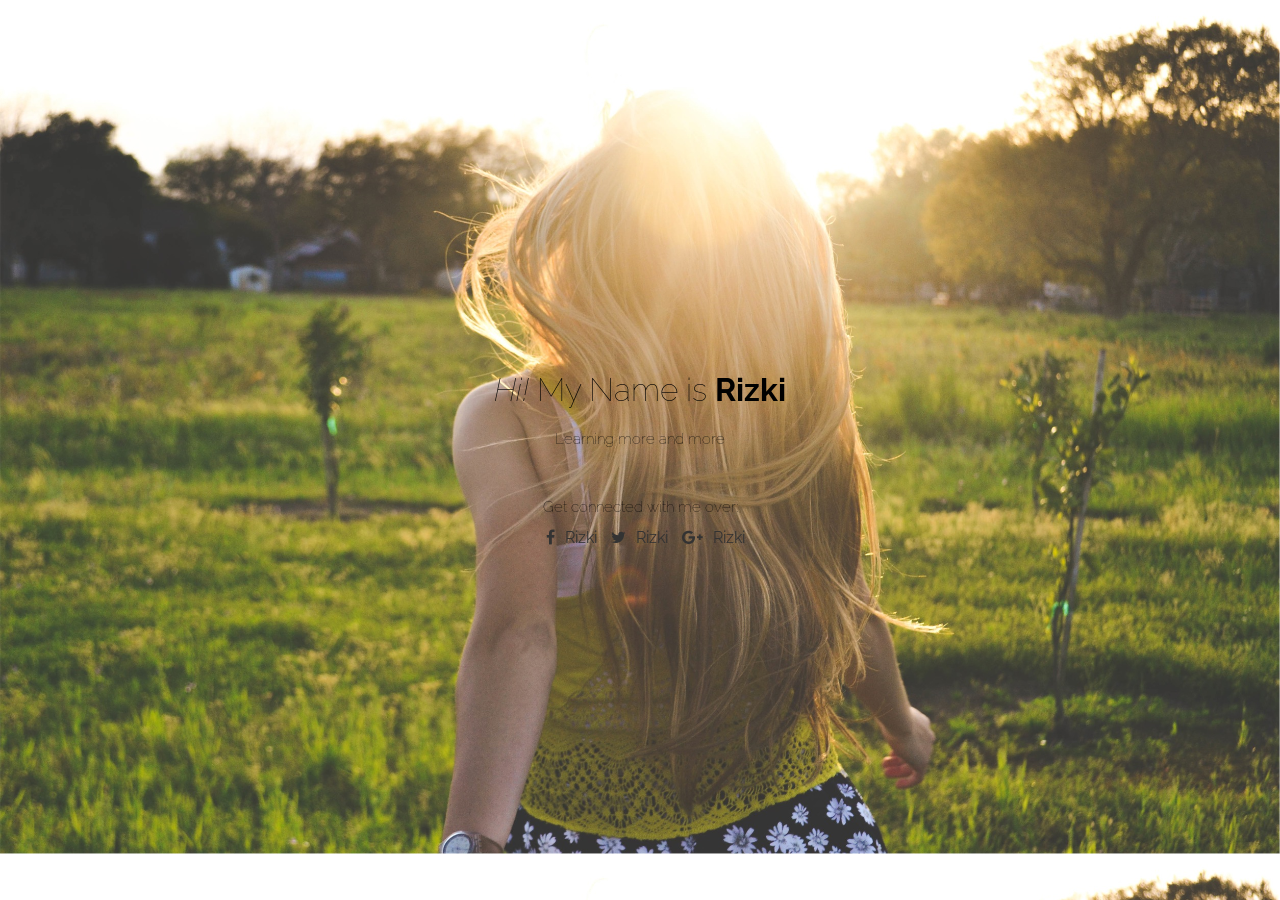
==== index.html @ f14eed27 "Belajar belajar github pages" ====
<!doctype html>
	<html lang="en">
	<head>
		<meta charset="UTF-8">
		<title>Hi! I am Rizki</title>
		<link rel="stylesheet" href="http://netdna.bootstrapcdn.com/font-awesome/4.1.0/css/font-awesome.min.css">
		<link rel="stylesheet" href="http://fonts.googleapis.com/css?family=Raleway:100,700">
		<link rel="stylesheet" href="style.css">
	</head>
	<body>
		<div class="bio">
			<h1><em>Hi!</em> My Name is <strong>Rizki</strong></h1>
			<h2>Learning more and more</h2>
			<div class="social-links">
				<h2>Get connected with me over:</h2>
<!--				<a href=""><i class="fa fa-globe"></i>ariona.net</a> -->
				<a href="https://www.facebook.com/3234575383jhajdfg" target="blank"><i class="fa fa-facebook"></i>Rizki</a>
				<a href="https://twitter.com/rizkisenoaji" target="blank"><i class="fa fa-twitter"></i>Rizki</a>
				<a href="https://plus.google.com/u/1/103086054542232536929/posts" target="blank"><i class="fa fa-google-plus"></i>Rizki</a>
			</div>
		</div>
	</body>
</html>
---- style.css ----
body{
	background-image:url(images/download.jpg);
	background-size:cover;
	font-family:Raleway,Open Sans,Droid Sans,arial,sans-serif;
}

.bio{
	width:600px;
	height:200px;
	position:absolute;
	top:0;
	left:0;
	right:0;
	bottom:0;
	margin:auto;
	text-align:center;
}

h1,h2{
	font-weight:100;
}
h2{
	font-size:15px;
}

.social-links{margin-top:50px;}
a{
	color:#333;
	text-decoration:none;
}
a:hover{text-decoration:underline}
.fa{margin:0 10px;}
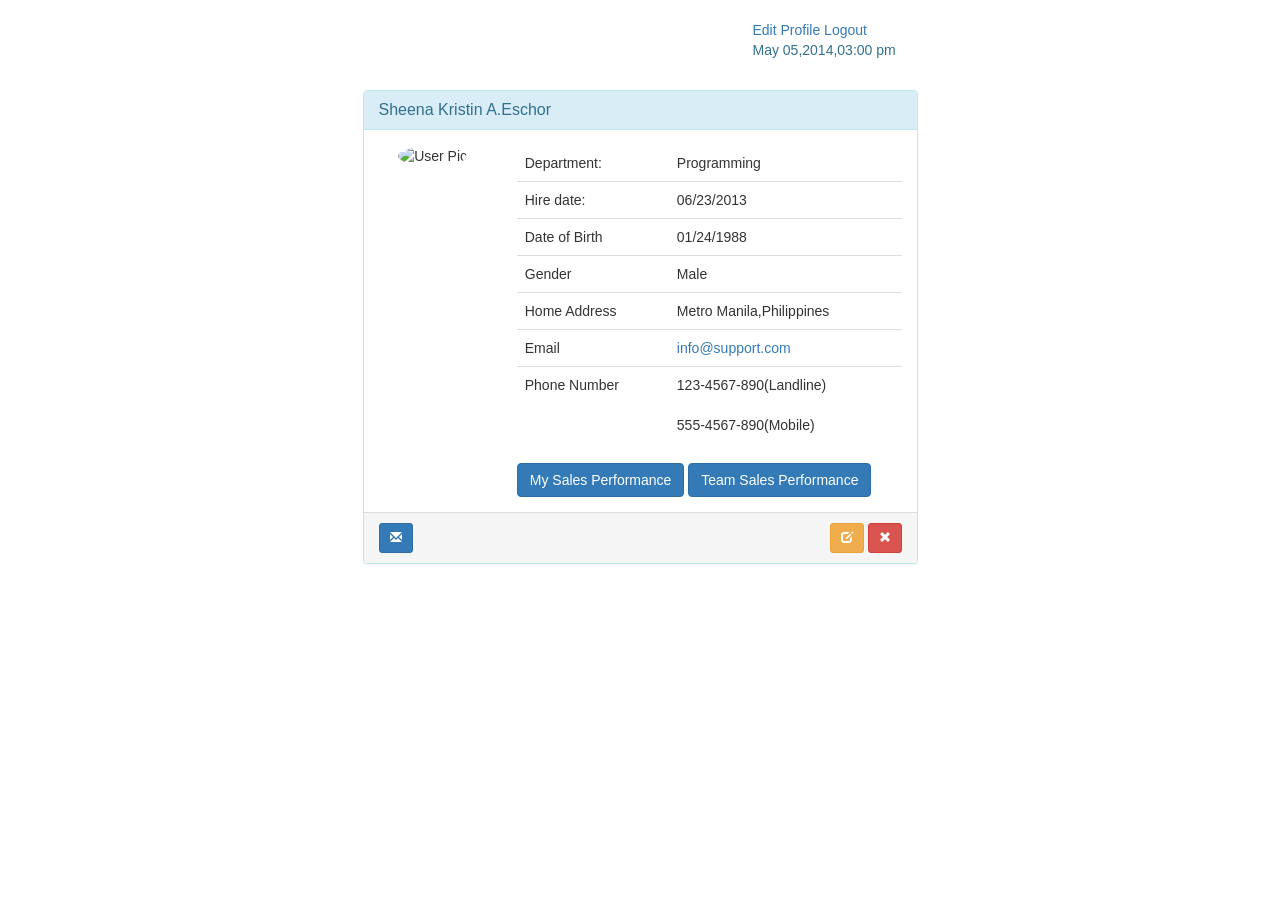
==== commit 1ed68e52: "test commit commit" ====
--- a/index.html
+++ b/index.html
@@ -1,3 +1,4 @@
+<!--
 <!doctype html>
 	<html lang="en">
 	<head>
@@ -13,11 +14,186 @@
 			<h2>Learning more and more</h2>
 			<div class="social-links">
 				<h2>Get connected with me over:</h2>
-<!--				<a href=""><i class="fa fa-globe"></i>ariona.net</a> -->
+<!--				<a href=""><i class="fa fa-globe"></i>ariona.net</a> 
 				<a href="https://www.facebook.com/3234575383jhajdfg" target="blank"><i class="fa fa-facebook"></i>Rizki</a>
 				<a href="https://twitter.com/rizkisenoaji" target="blank"><i class="fa fa-twitter"></i>Rizki</a>
 				<a href="https://plus.google.com/u/1/103086054542232536929/posts" target="blank"><i class="fa fa-google-plus"></i>Rizki</a>
 			</div>
 		</div>
 	</body>
-</html>+</html>
+-->
+
+<!DOCTYPE html>
+<html lang="en">
+<head>
+    <meta charset="utf-8">
+    <!-- This file has been downloaded from Bootsnipp.com. Enjoy! -->
+    <title>Simple User Profile  - Bootsnipp.com</title>
+        <meta name="viewport" content="width=device-width, initial-scale=1">
+    <link href="http://netdna.bootstrapcdn.com/bootstrap/3.1.0/css/bootstrap.min.css" rel="stylesheet">
+    <style type="text/css">
+        .user-row {
+    margin-bottom: 14px;
+}
+
+.user-row:last-child {
+    margin-bottom: 0;
+}
+
+.dropdown-user {
+    margin: 13px 0;
+    padding: 5px;
+    height: 100%;
+}
+
+.dropdown-user:hover {
+    cursor: pointer;
+}
+
+.table-user-information > tbody > tr {
+    border-top: 1px solid rgb(221, 221, 221);
+}
+
+.table-user-information > tbody > tr:first-child {
+    border-top: 0;
+}
+
+
+.table-user-information > tbody > tr > td {
+    border-top: 0;
+}
+.toppad
+{margin-top:20px;
+}
+
+    </style>
+    <script src="http://code.jquery.com/jquery-1.11.1.min.js"></script>
+    <script src="http://netdna.bootstrapcdn.com/bootstrap/3.1.0/js/bootstrap.min.js"></script>
+</head>
+<body>
+<div class="container">
+      <div class="row">
+      <div class="col-md-5  toppad  pull-right col-md-offset-3 ">
+           <A href="edit.html" >Edit Profile</A>
+
+        <A href="edit.html" >Logout</A>
+       <br>
+<p class=" text-info">May 05,2014,03:00 pm </p>
+      </div>
+        <div class="col-xs-12 col-sm-12 col-md-6 col-lg-6 col-xs-offset-0 col-sm-offset-0 col-md-offset-3 col-lg-offset-3 toppad" >
+   
+   
+          <div class="panel panel-info">
+            <div class="panel-heading">
+              <h3 class="panel-title">Sheena Kristin A.Eschor</h3>
+            </div>
+            <div class="panel-body">
+              <div class="row">
+                <div class="col-md-3 col-lg-3 " align="center"> <img alt="User Pic" src="https://lh5.googleusercontent.com/-b0-k99FZlyE/AAAAAAAAAAI/AAAAAAAAAAA/eu7opA4byxI/photo.jpg?sz=100" class="img-circle"> </div>
+                
+                <!--<div class="col-xs-10 col-sm-10 hidden-md hidden-lg"> <br>
+                  <dl>
+                    <dt>DEPARTMENT:</dt>
+                    <dd>Administrator</dd>
+                    <dt>HIRE DATE</dt>
+                    <dd>11/12/2013</dd>
+                    <dt>DATE OF BIRTH</dt>
+                       <dd>11/12/2013</dd>
+                    <dt>GENDER</dt>
+                    <dd>Male</dd>
+                  </dl>
+                </div>-->
+                <div class=" col-md-9 col-lg-9 "> 
+                  <table class="table table-user-information">
+                    <tbody>
+                      <tr>
+                        <td>Department:</td>
+                        <td>Programming</td>
+                      </tr>
+                      <tr>
+                        <td>Hire date:</td>
+                        <td>06/23/2013</td>
+                      </tr>
+                      <tr>
+                        <td>Date of Birth</td>
+                        <td>01/24/1988</td>
+                      </tr>
+                   
+                         <tr>
+                             <tr>
+                        <td>Gender</td>
+                        <td>Male</td>
+                      </tr>
+                        <tr>
+                        <td>Home Address</td>
+                        <td>Metro Manila,Philippines</td>
+                      </tr>
+                      <tr>
+                        <td>Email</td>
+                        <td><a href="mailto:info@support.com">info@support.com</a></td>
+                      </tr>
+                        <td>Phone Number</td>
+                        <td>123-4567-890(Landline)<br><br>555-4567-890(Mobile)
+                        </td>
+                           
+                      </tr>
+                     
+                    </tbody>
+                  </table>
+                  
+                  <a href="#" class="btn btn-primary">My Sales Performance</a>
+                  <a href="#" class="btn btn-primary">Team Sales Performance</a>
+                </div>
+              </div>
+            </div>
+                 <div class="panel-footer">
+                        <a data-original-title="Broadcast Message" data-toggle="tooltip" type="button" class="btn btn-sm btn-primary"><i class="glyphicon glyphicon-envelope"></i></a>
+                        <span class="pull-right">
+                            <a href="edit.html" data-original-title="Edit this user" data-toggle="tooltip" type="button" class="btn btn-sm btn-warning"><i class="glyphicon glyphicon-edit"></i></a>
+                            <a data-original-title="Remove this user" data-toggle="tooltip" type="button" class="btn btn-sm btn-danger"><i class="glyphicon glyphicon-remove"></i></a>
+                        </span>
+                    </div>
+            
+          </div>
+        </div>
+      </div>
+    </div>
+<script type="text/javascript">
+$(document).ready(function() {
+    var panels = $('.user-infos');
+    var panelsButton = $('.dropdown-user');
+    panels.hide();
+
+    //Click dropdown
+    panelsButton.click(function() {
+        //get data-for attribute
+        var dataFor = $(this).attr('data-for');
+        var idFor = $(dataFor);
+
+        //current button
+        var currentButton = $(this);
+        idFor.slideToggle(400, function() {
+            //Completed slidetoggle
+            if(idFor.is(':visible'))
+            {
+                currentButton.html('<i class="glyphicon glyphicon-chevron-up text-muted"></i>');
+            }
+            else
+            {
+                currentButton.html('<i class="glyphicon glyphicon-chevron-down text-muted"></i>');
+            }
+        })
+    });
+
+
+    $('[data-toggle="tooltip"]').tooltip();
+
+    $('button').click(function(e) {
+        e.preventDefault();
+        alert("This is a demo.\n :-)");
+    });
+});
+</script>
+</body>
+</html>
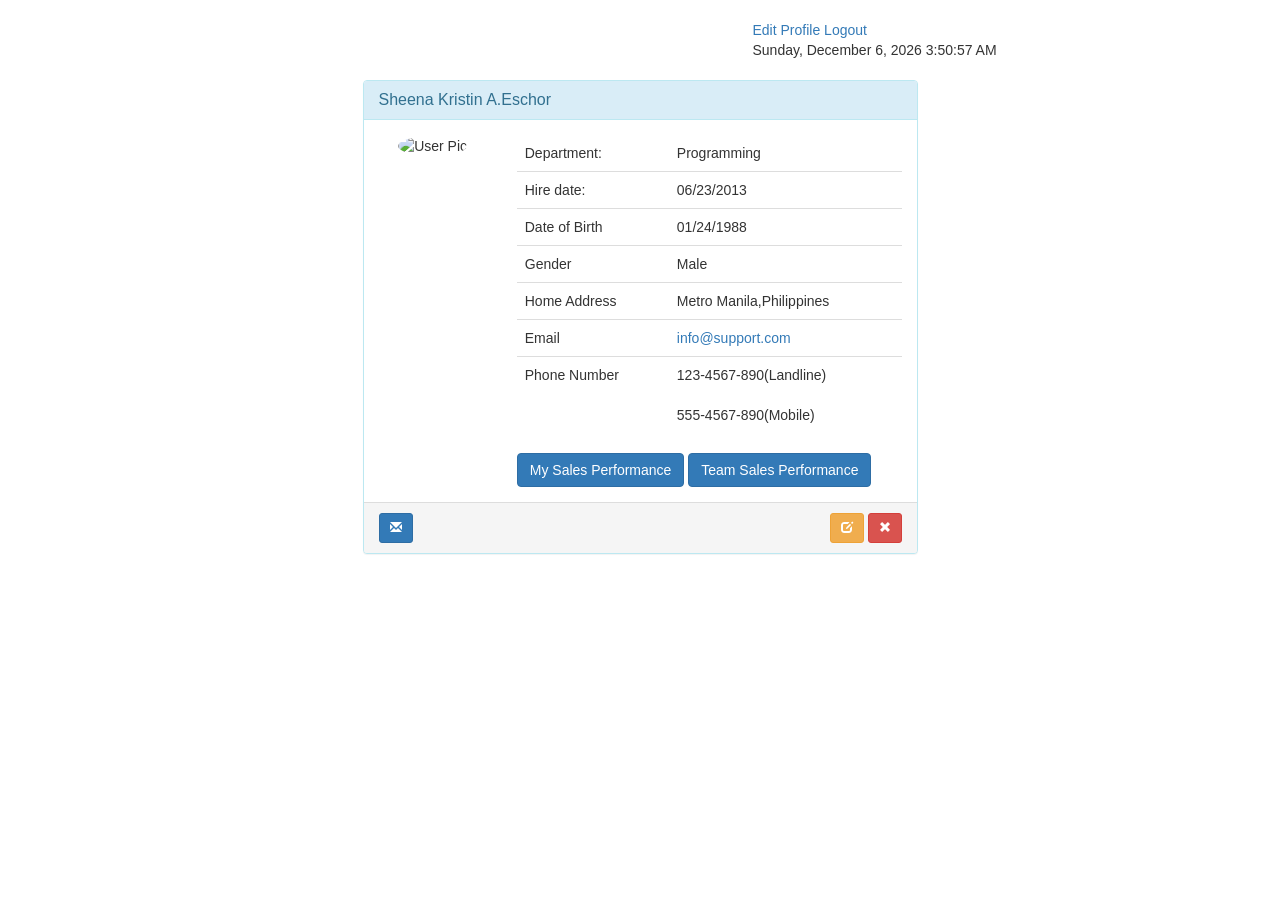
==== commit 2cffd945: "hasil test commit" ====
--- a/index.html
+++ b/index.html
@@ -29,7 +29,7 @@
 <head>
     <meta charset="utf-8">
     <!-- This file has been downloaded from Bootsnipp.com. Enjoy! -->
-    <title>Simple User Profile  - Bootsnipp.com</title>
+    <title>My Profile</title>
         <meta name="viewport" content="width=device-width, initial-scale=1">
     <link href="http://netdna.bootstrapcdn.com/bootstrap/3.1.0/css/bootstrap.min.css" rel="stylesheet">
     <style type="text/css">
@@ -75,11 +75,11 @@
 <div class="container">
       <div class="row">
       <div class="col-md-5  toppad  pull-right col-md-offset-3 ">
-           <A href="edit.html" >Edit Profile</A>
-
-        <A href="edit.html" >Logout</A>
+           <A href="" >Edit Profile</A>
+
+        <A href="" >Logout</A>
        <br>
-<p class=" text-info">May 05,2014,03:00 pm </p>
+<div id="clockbox"></div>
       </div>
         <div class="col-xs-12 col-sm-12 col-md-6 col-lg-6 col-xs-offset-0 col-sm-offset-0 col-md-offset-3 col-lg-offset-3 toppad" >
    
@@ -159,6 +159,33 @@
         </div>
       </div>
     </div>
+	<script type="text/javascript">
+tday=new Array("Sunday","Monday","Tuesday","Wednesday","Thursday","Friday","Saturday");
+tmonth=new Array("January","February","March","April","May","June","July","August","September","October","November","December");
+
+function GetClock(){
+var d=new Date();
+var nday=d.getDay(),nmonth=d.getMonth(),ndate=d.getDate(),nyear=d.getYear(),nhour=d.getHours(),nmin=d.getMinutes(),nsec=d.getSeconds(),ap;
+
+     if(nhour==0){ap=" AM";nhour=12;}
+else if(nhour<12){ap=" AM";}
+else if(nhour==12){ap=" PM";}
+else if(nhour>12){ap=" PM";nhour-=12;}
+
+if(nyear<1000) nyear+=1900;
+if(nmin<=9) nmin="0"+nmin;
+if(nsec<=9) nsec="0"+nsec;
+
+document.getElementById('clockbox').innerHTML=""+tday[nday]+", "+tmonth[nmonth]+" "+ndate+", "+nyear+" "+nhour+":"+nmin+":"+nsec+ap+"";
+}
+
+window.onload=function(){
+GetClock();
+setInterval(GetClock,1000);
+}
+</script>
+
+
 <script type="text/javascript">
 $(document).ready(function() {
     var panels = $('.user-infos');
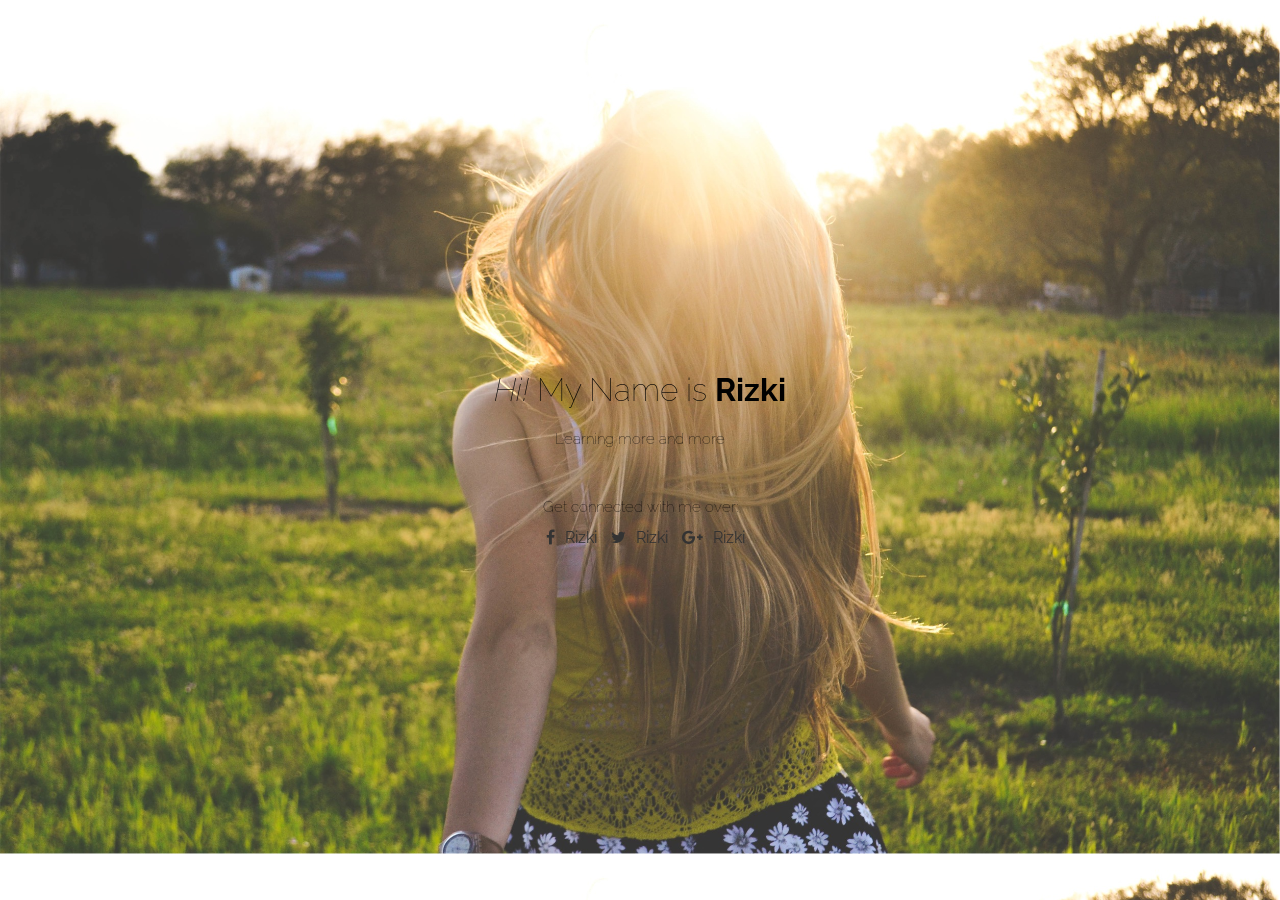
==== commit 62d79a3d: "zzz zzzz" ====
--- a/index.html
+++ b/index.html
@@ -1,4 +1,4 @@
-<!--
+
 <!doctype html>
 	<html lang="en">
 	<head>
@@ -14,7 +14,7 @@
 			<h2>Learning more and more</h2>
 			<div class="social-links">
 				<h2>Get connected with me over:</h2>
-<!--				<a href=""><i class="fa fa-globe"></i>ariona.net</a> 
+<!--				<a href=""><i class="fa fa-globe"></i>ariona.net</a> -->
 				<a href="https://www.facebook.com/3234575383jhajdfg" target="blank"><i class="fa fa-facebook"></i>Rizki</a>
 				<a href="https://twitter.com/rizkisenoaji" target="blank"><i class="fa fa-twitter"></i>Rizki</a>
 				<a href="https://plus.google.com/u/1/103086054542232536929/posts" target="blank"><i class="fa fa-google-plus"></i>Rizki</a>
@@ -22,205 +22,3 @@
 		</div>
 	</body>
 </html>
--->
-
-<!DOCTYPE html>
-<html lang="en">
-<head>
-    <meta charset="utf-8">
-    <!-- This file has been downloaded from Bootsnipp.com. Enjoy! -->
-    <title>My Profile</title>
-        <meta name="viewport" content="width=device-width, initial-scale=1">
-    <link href="http://netdna.bootstrapcdn.com/bootstrap/3.1.0/css/bootstrap.min.css" rel="stylesheet">
-    <style type="text/css">
-        .user-row {
-    margin-bottom: 14px;
-}
-
-.user-row:last-child {
-    margin-bottom: 0;
-}
-
-.dropdown-user {
-    margin: 13px 0;
-    padding: 5px;
-    height: 100%;
-}
-
-.dropdown-user:hover {
-    cursor: pointer;
-}
-
-.table-user-information > tbody > tr {
-    border-top: 1px solid rgb(221, 221, 221);
-}
-
-.table-user-information > tbody > tr:first-child {
-    border-top: 0;
-}
-
-
-.table-user-information > tbody > tr > td {
-    border-top: 0;
-}
-.toppad
-{margin-top:20px;
-}
-
-    </style>
-    <script src="http://code.jquery.com/jquery-1.11.1.min.js"></script>
-    <script src="http://netdna.bootstrapcdn.com/bootstrap/3.1.0/js/bootstrap.min.js"></script>
-</head>
-<body>
-<div class="container">
-      <div class="row">
-      <div class="col-md-5  toppad  pull-right col-md-offset-3 ">
-           <A href="" >Edit Profile</A>
-
-        <A href="" >Logout</A>
-       <br>
-<div id="clockbox"></div>
-      </div>
-        <div class="col-xs-12 col-sm-12 col-md-6 col-lg-6 col-xs-offset-0 col-sm-offset-0 col-md-offset-3 col-lg-offset-3 toppad" >
-   
-   
-          <div class="panel panel-info">
-            <div class="panel-heading">
-              <h3 class="panel-title">Sheena Kristin A.Eschor</h3>
-            </div>
-            <div class="panel-body">
-              <div class="row">
-                <div class="col-md-3 col-lg-3 " align="center"> <img alt="User Pic" src="https://lh5.googleusercontent.com/-b0-k99FZlyE/AAAAAAAAAAI/AAAAAAAAAAA/eu7opA4byxI/photo.jpg?sz=100" class="img-circle"> </div>
-                
-                <!--<div class="col-xs-10 col-sm-10 hidden-md hidden-lg"> <br>
-                  <dl>
-                    <dt>DEPARTMENT:</dt>
-                    <dd>Administrator</dd>
-                    <dt>HIRE DATE</dt>
-                    <dd>11/12/2013</dd>
-                    <dt>DATE OF BIRTH</dt>
-                       <dd>11/12/2013</dd>
-                    <dt>GENDER</dt>
-                    <dd>Male</dd>
-                  </dl>
-                </div>-->
-                <div class=" col-md-9 col-lg-9 "> 
-                  <table class="table table-user-information">
-                    <tbody>
-                      <tr>
-                        <td>Department:</td>
-                        <td>Programming</td>
-                      </tr>
-                      <tr>
-                        <td>Hire date:</td>
-                        <td>06/23/2013</td>
-                      </tr>
-                      <tr>
-                        <td>Date of Birth</td>
-                        <td>01/24/1988</td>
-                      </tr>
-                   
-                         <tr>
-                             <tr>
-                        <td>Gender</td>
-                        <td>Male</td>
-                      </tr>
-                        <tr>
-                        <td>Home Address</td>
-                        <td>Metro Manila,Philippines</td>
-                      </tr>
-                      <tr>
-                        <td>Email</td>
-                        <td><a href="mailto:info@support.com">info@support.com</a></td>
-                      </tr>
-                        <td>Phone Number</td>
-                        <td>123-4567-890(Landline)<br><br>555-4567-890(Mobile)
-                        </td>
-                           
-                      </tr>
-                     
-                    </tbody>
-                  </table>
-                  
-                  <a href="#" class="btn btn-primary">My Sales Performance</a>
-                  <a href="#" class="btn btn-primary">Team Sales Performance</a>
-                </div>
-              </div>
-            </div>
-                 <div class="panel-footer">
-                        <a data-original-title="Broadcast Message" data-toggle="tooltip" type="button" class="btn btn-sm btn-primary"><i class="glyphicon glyphicon-envelope"></i></a>
-                        <span class="pull-right">
-                            <a href="edit.html" data-original-title="Edit this user" data-toggle="tooltip" type="button" class="btn btn-sm btn-warning"><i class="glyphicon glyphicon-edit"></i></a>
-                            <a data-original-title="Remove this user" data-toggle="tooltip" type="button" class="btn btn-sm btn-danger"><i class="glyphicon glyphicon-remove"></i></a>
-                        </span>
-                    </div>
-            
-          </div>
-        </div>
-      </div>
-    </div>
-	<script type="text/javascript">
-tday=new Array("Sunday","Monday","Tuesday","Wednesday","Thursday","Friday","Saturday");
-tmonth=new Array("January","February","March","April","May","June","July","August","September","October","November","December");
-
-function GetClock(){
-var d=new Date();
-var nday=d.getDay(),nmonth=d.getMonth(),ndate=d.getDate(),nyear=d.getYear(),nhour=d.getHours(),nmin=d.getMinutes(),nsec=d.getSeconds(),ap;
-
-     if(nhour==0){ap=" AM";nhour=12;}
-else if(nhour<12){ap=" AM";}
-else if(nhour==12){ap=" PM";}
-else if(nhour>12){ap=" PM";nhour-=12;}
-
-if(nyear<1000) nyear+=1900;
-if(nmin<=9) nmin="0"+nmin;
-if(nsec<=9) nsec="0"+nsec;
-
-document.getElementById('clockbox').innerHTML=""+tday[nday]+", "+tmonth[nmonth]+" "+ndate+", "+nyear+" "+nhour+":"+nmin+":"+nsec+ap+"";
-}
-
-window.onload=function(){
-GetClock();
-setInterval(GetClock,1000);
-}
-</script>
-
-
-<script type="text/javascript">
-$(document).ready(function() {
-    var panels = $('.user-infos');
-    var panelsButton = $('.dropdown-user');
-    panels.hide();
-
-    //Click dropdown
-    panelsButton.click(function() {
-        //get data-for attribute
-        var dataFor = $(this).attr('data-for');
-        var idFor = $(dataFor);
-
-        //current button
-        var currentButton = $(this);
-        idFor.slideToggle(400, function() {
-            //Completed slidetoggle
-            if(idFor.is(':visible'))
-            {
-                currentButton.html('<i class="glyphicon glyphicon-chevron-up text-muted"></i>');
-            }
-            else
-            {
-                currentButton.html('<i class="glyphicon glyphicon-chevron-down text-muted"></i>');
-            }
-        })
-    });
-
-
-    $('[data-toggle="tooltip"]').tooltip();
-
-    $('button').click(function(e) {
-        e.preventDefault();
-        alert("This is a demo.\n :-)");
-    });
-});
-</script>
-</body>
-</html>
--- a/style.css
+++ b/style.css
@@ -0,0 +1,32 @@
+body{
+	background-image:url(images/download.jpg);
+	background-size:cover;
+	font-family:Raleway,Open Sans,Droid Sans,arial,sans-serif;
+}
+
+.bio{
+	width:600px;
+	height:200px;
+	position:absolute;
+	top:0;
+	left:0;
+	right:0;
+	bottom:0;
+	margin:auto;
+	text-align:center;
+}
+
+h1,h2{
+	font-weight:100;
+}
+h2{
+	font-size:15px;
+}
+
+.social-links{margin-top:50px;}
+a{
+	color:#333;
+	text-decoration:none;
+}
+a:hover{text-decoration:underline}
+.fa{margin:0 10px;}
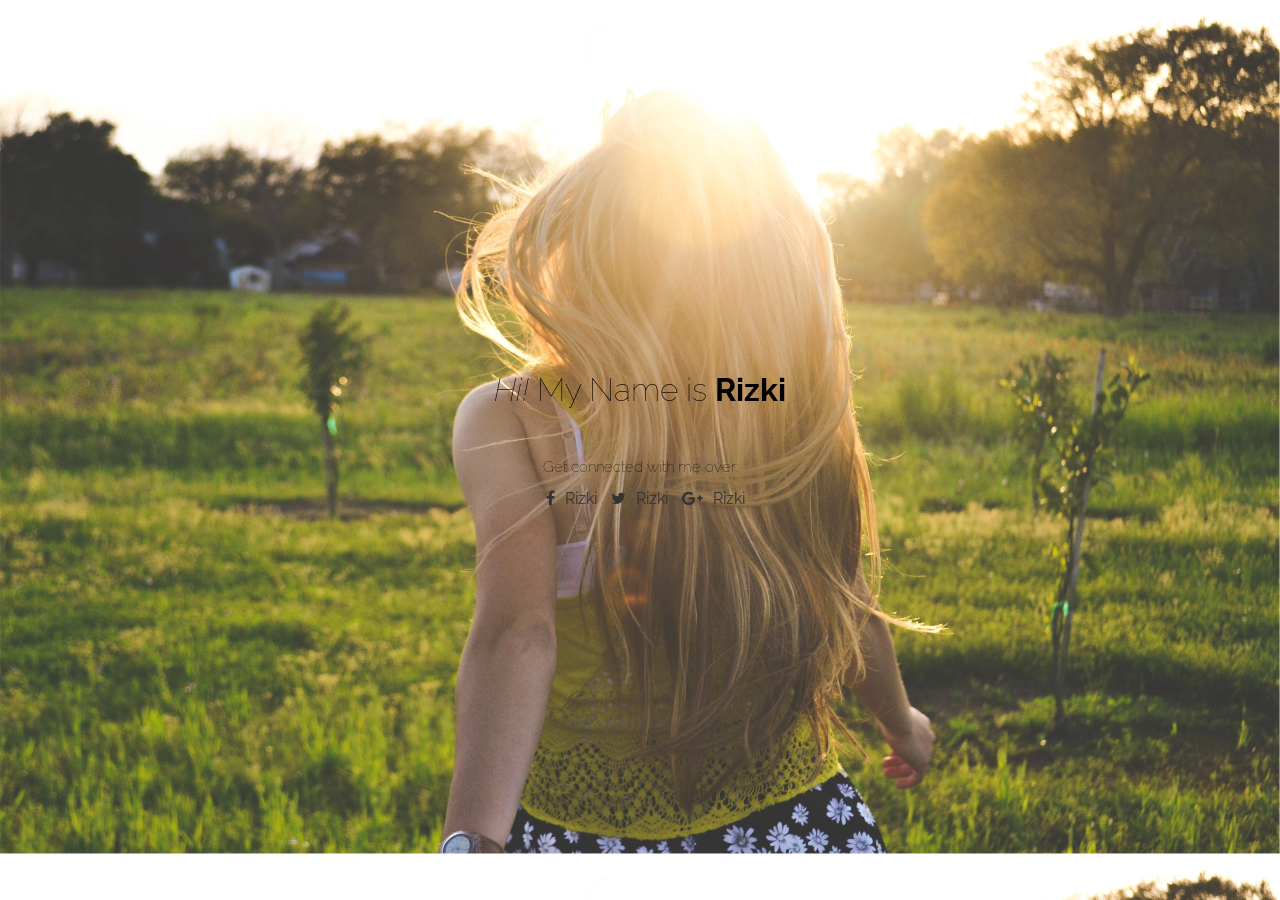
==== commit 39f15a3e: "asd aSD" ====
--- a/index.html
+++ b/index.html
@@ -11,7 +11,7 @@
 	<body>
 		<div class="bio">
 			<h1><em>Hi!</em> My Name is <strong>Rizki</strong></h1>
-			<h2>Learning more and more</h2>
+
 			<div class="social-links">
 				<h2>Get connected with me over:</h2>
 <!--				<a href=""><i class="fa fa-globe"></i>ariona.net</a> -->
